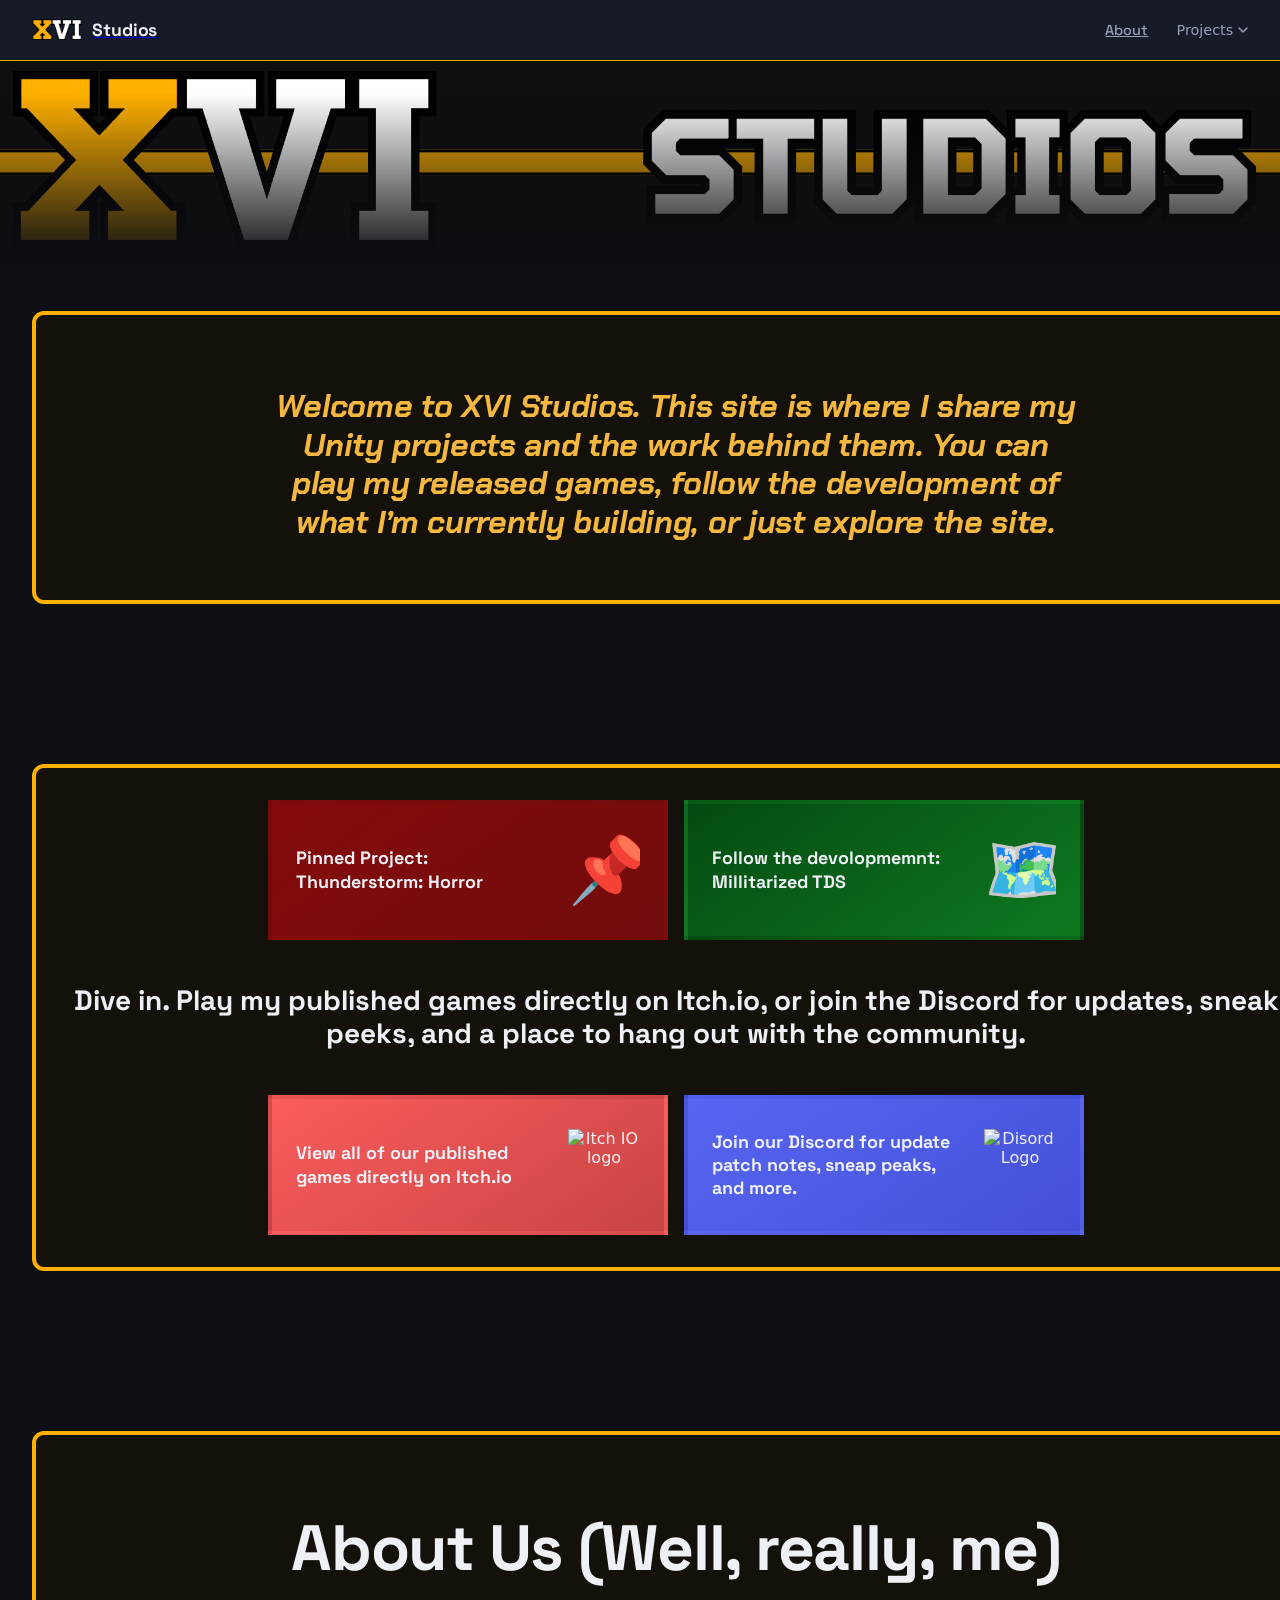
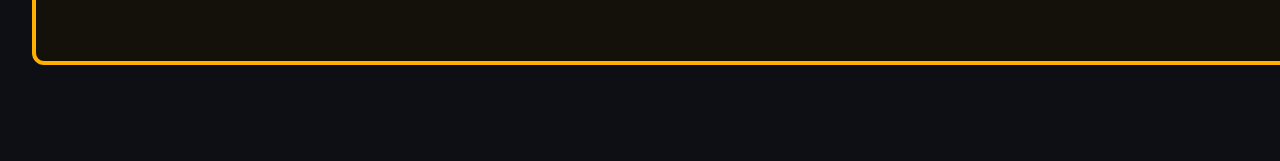
==== index.html @ 65cddd60 "commit" ====
<!DOCTYPE html>
<html lang="en">
  <head>
    <meta charset="UTF-8"/>
    <meta name="viewport" content="width=device-width, initial-scale=1.0" />
    <title>FRCTeach</title>
<link rel="preconnect" href="https://fonts.googleapis.com">
<link rel="preconnect" href="https://fonts.gstatic.com" crossorigin>
<link href="https://fonts.googleapis.com/css2?family=Space+Grotesk:wght@300..700&family=Chakra+Petch:ital,wght@1,500;1,700&display=swap" rel="stylesheet">
    <link rel="stylesheet" href="style.css"/>
  </head>
  <body style="background-color: var(--color-bg)">
    <div id="header"></div>
    <div class="banner"><img src="xvibanner.png" alt="XVI Studios"></div>

    <main class="page-content">
    <div class = "stack">
   <div class = "container">
    <div class = "text-box">
      <div class = "intro-text">
    <h2><em>Welcome to XVI Studios. This site is where I share my Unity projects and the work behind them. You can play my released games, follow the development of what I’m currently building, or just explore the site.</em></h2>
    </div>
    </div>
    </div>
    <div class = "stack">
    <div class = "container">
    <div class="link-row">
        <a class="link-box link-box--thunderstorm" href="http://127.0.0.1:5500/thunderstormhorror.html">
      <h3>Pinned Project:<br>Thunderstorm: Horror</h3>
      <img src="data:image/svg+xml,<svg xmlns='http://www.w3.org/2000/svg' viewBox='0 0 100 100'><text y='.9em' font-size='90'>📌</text></svg>" alt="Pin">
    </a>
    <a class="link-box link-box--militarized" href="http://127.0.0.1:5500/militarizedtds.html">
      <h3>Follow the devolopmemnt: <br>Millitarized TDS</h3>
     <img src="data:image/svg+xml,<svg xmlns='http://www.w3.org/2000/svg' viewBox='0 0 100 100'><text y='.9em' font-size='90'>🗺️</text></svg>" alt="Roadmap">
    </a>
   
  </div>
  <h3>Dive in. Play my published games directly on Itch.io, or join the Discord for updates, sneak peeks, and a place to hang out with the community.</h3>
    <div class="link-row">
    <a class="link-box link-box--itchio" href="https://xvi-studios.itch.io/">
      <h3>View all of our published games directly on Itch.io</h3>
      <img src = "https://static.itch.io/images/itchio-textless-white.svg" alt = "Itch IO logo">
    </a>
      <a class="link-box link-box--discord" href="https://discord.gg/mTGpg97ZKw">
      <h3>Join our Discord for update patch notes, sneap peaks, and more.</h3>
      <img src = "https://cdn.prod.website-files.com/6257adef93867e50d84d30e2/66e3d7f4ef6498ac018f2c55_Symbol.svg" alt ="Disord Logo">
    </a>
  </div>
  </div>
  </div>
  
  <div class = "container">
    <h1>About Us (Well, really, me)</h1>
  </div>
  </div> 
    <script src="main.js"></script>
  </body>
   </main>
</html>
---- style.css ----
:root {
  --font-body:    "Inter", system-ui, sans-serif;
  --font-display: "Space Grotesk", system-ui, sans-serif;
  --color-bg:        #0d0f14;
  --color-header:    #11141a;
  --color-surface:   #171b27;
  --color-border:    #FFB000;
  --color-border-dull:    #3b3935;

  --color-primary:   #FFB000; 
  --color-on-primary:#14110a;  
  --color-accent:    #5B7CFA; 

  --color-roadmap-accent:    #044b11; 
  --color-pinned-accent:    #850b0b; 

  --color-text:      #eef0f6;
  --color-muted:     #98a0b8;
  --color-itchio: #fa5c5c;
  --color-discord: #5865F2;

--color-status-progress:      #F4B73F; 
--color-status-done:          #3DDC97;  
--color-status-planned:       #2b5bb6;  
--color-status-considering: #A87BFA; 
}
html {
    margin: 10 rem;
    padding: 0;
    font-size: 16px;
    -webkit-font-smoothing: antialiased;
    max-width: 100%;
    overflow-x: hidden;
}
body {
    font-family: var(--font-body);
    background-color: var(--color-bg);
    color: var(--color-text);
    max-width: 100%;
    overflow-x: hidden !important;
    display: flex;
    flex-direction: column;
    margin: 0;
    padding: 0;
    width: 100%;
}

.container-invisible
{
  display: flex;
  flex-direction: column;
  align-items: center;
  margin: 0 auto;
  padding: 0 1rem;
  gap: 1rem;
  max-width: 100% !important;
  overflow-x: hidden !important;
}
.container
{
  background: var(--color-on-primary);
  border: 4px solid var(--color-border);
  border-radius: 12px;
  display: flex;
  flex-direction: column;
  align-items: center;
  margin: 10 auto;
  padding: 2rem 2rem 2rem;
  gap: 1rem;
  width: 100%;
  overflow-x: hidden !important;
}
.stack{
  display: flex;
  flex-direction: column;
  gap: 10rem;
}
h1, h2, h3, h4, h5, h6 {
  text-align: center;
  text-transform: none;
  font-family:  var(--font-display);
  line-height:  1.2;
  font-weight:  700;
  color:        var(--color-text);
}

h1 { font-size: clamp(3rem, 5vw, 4rem); letter-spacing: -0.02em; }
h2 { font-size: clamp(1.4rem, 2.5vw, 2rem); letter-spacing: -0.01em; margin-top: 2.5rem; }
h3 { font-size: clamp(1.25rem, 2.2vw, 1.75rem); }
h4 { font-size: 1rem; font-weight: 600; margin-top: 2rem; }
h5 {font-size: 0.875rem;font-weight: 600;letter-spacing: 0.06em;margin-top: 1.5rem;}
h6 {font-size: 0.75rem;font-weight: 600;letter-spacing: 0.08em;color: var(--color-muted);margin-top: 1.5rem;}

p  { max-width: 68ch; margin-top: 0.75rem; }

.page-content { padding: 0; }

.banner {
    width: 100%;
}

.banner img {
    mask-image: linear-gradient(to bottom, #000 200%, transparent 100%);
    -webkit-mask-image: linear-gradient(to bottom, #000 2.5vw, transparent 100%);
    display: block;
    width: 100%;
    height: auto;
}
.logo {
  width:  38px;
  height: 38px;
  flex-shrink: 0;
}
.topbar {
  position:         sticky;
  top:              0;
  z-index:          100;
  display:          flex;
  align-items:      center;
  justify-content:  space-between;
  padding:          0 2rem;
  height:           60px;
  background:       var(--color-surface);
  border-bottom:    1px solid var(--color-border);
  backdrop-filter:  blur(8px);
}
.topbar-wordmark {
  font-family:    var(--font-display);
  font-size:      1.1rem;
  font-weight:    700;
  letter-spacing: -0.01em;
  color:          var(--color-text);
}
.topbar-logo {
  display:     flex;
  align-items: center;
  gap:         0.65rem;
}

.topbar-nav {
  display:    flex;
  align-items: center;
  gap:        1.75rem;
}

.nav-link {
  font-family: var(--font-display);
  font-size:   0.9rem;
  font-weight: 500;
  color:       var(--color-muted);
  transition:  color 0.15s ease;
}

.nav-link:hover {
  color: var(--color-text);
}

.dropdown {
  position: relative;
}

.dropdown-trigger {
  display:     flex;
  align-items: center;
  gap:         0.3rem;
  font-family: var(--font-body);
  font-size:   0.9rem;
  font-weight: 500;
  color:       var(--color-muted);
  background:  none;
  border:      none;
  cursor:      pointer;
  padding:     0;
  transition:  color 0.15s ease;
}

.dropdown-trigger:hover,
.dropdown.open .dropdown-trigger {
  color: var(--color-text);
}

.dropdown-chevron {
  width:      10px;
  height:     10px;
  transition: transform 0.2s ease;
}

.dropdown.open .dropdown-chevron {
  transform: rotate(180deg);
}

.dropdown-panel {
  position:      absolute;
  top:           calc(100% + 10px);
  right:         0;
  left:          auto;
  min-width:     200px;
  font-family: var(--font-body);
  background:    var(--color-surface);
  border:        1px solid var(--color-border);
  border-radius: var(--radius-md);
  padding:       0.4rem;
  box-shadow:    0 8px 24px rgba(0,0,0,0.4);
  opacity:       0;
  visibility:    hidden;
  transform:     translateY(-4px);
  transition:    opacity 0.15s ease, transform 0.15s ease, visibility 0.15s;
}

.dropdown.open .dropdown-panel {
  opacity:    1;
  visibility: visible;
  transform:  translateY(0);
}

.dropdown-group-label {
  display:        block;
  padding:        0.4rem 0.75rem 0.2rem;
  font-size:      0.7rem;
  font-weight:    600;
  letter-spacing: 0.08em;
  font-family: var(--font-body);
  text-transform: uppercase;
  color:          var(--color-muted);
}

.dropdown-item {
  display:       block;
  padding:       0.5rem 0.75rem;
  font-size:     0.875rem;
  font-weight:   500;
  font-family: var(--font-body);
  color:         var(--color-text);
  border-radius: var(--radius-sm);
  transition:    background 0.1s ease;
}

.dropdown-item:hover {
  background: var(--color-border);
}
.roadmap {
  display: flex;
  flex-direction: row;
  flex-wrap: wrap;
  align-items: stretch;
  font: var(--font-display);
  gap: 1.5rem;
  width: 100%;
}
.page-content {
  display: flex;
  flex-direction: row;
  flex-wrap: wrap;
  text-align: center;
  max-width: 1400px;
  margin:    0 auto;
  padding:   3rem 2rem 6rem;
}
.roadmap-box{
  display: flex;
  flex-direction: column;
  align-items: center;
  box-sizing: border-box;
  width: 200px;
  height: 300px;
  padding: 0px;
  border: 5px solid var(--color-border-dull);
  background-color: var(--color-surface);
}
.roadmap-box-title{
  display:flex;
  justify-content: center;
  align-items: center;
  text-align: center;
  box-sizing: border-box;
  
  width: 100%;
  height: 50px;
  padding: 0px;
  margin:  0px;
  background-color: var(--color-header);
}
.roadmap-status{
  display:flex;
  justify-content: center;
  align-items: center;
  width: 100%;
  height: 50px;
  padding: 0px;
  margin: auto 0 1rem;
  box-sizing: border-box;
  color: var(--color-on-primary);
  font-weight: 600;
}
.roadmap-status--completed  { background-color: var(--color-status-done); }
.roadmap-status--progress   { background-color: var(--color-status-progress); }
.roadmap-status--planned { background-color: var(--color-status-planned); }
.roadmap-status--considering   { background-color: var(--color-status-considering); }
.link-row {
  display: grid;
  grid-template-columns: repeat(auto-fit, minmax(300px, 400px));
  grid-auto-rows: 1fr;  
  justify-content: center;
  gap: 1rem;
  width: 100%;
}

.link-box {
  display: flex;
  align-items: center;
  gap: 1rem;
  min-height: 140px;
  padding: 1.25rem 1.5rem;
  box-sizing: border-box;
  border: 4px solid var(--color-border);
  border-radius: var(--radius-lg);
  text-decoration: none;
  color: inherit;
  overflow: hidden;   
  transition: transform 0.2s ease, border-color 0.2s ease, box-shadow 0.2s ease;
}

.link-box h3 {
  flex: 1;
  min-width: 0;
  margin: 0;
  text-align: left;
  font-size: clamp(1rem, 1.4vw, 1.25rem);
  line-height: 1.3;
}

.link-box img {
  width: 72px;
  height: 72px;
  margin-left: auto;
  flex-shrink: 0;
  object-fit: contain;
  transition: transform 0.25s ease;
}

.link-box:hover,
.link-box:focus-visible {
  transform: translateY(-4px);
  border-color: var(--color-primary);
  box-shadow: var(--shadow-glow);
  outline: none;
}
.link-box:hover img { transform: scale(1.08) rotate(-3deg); }
.link-box--thunderstorm  {background: linear-gradient(145deg, var(--color-pinned-accent), #710c0c); border-color: transparent }
.link-box--militarized  {background: linear-gradient(145deg, var(--color-roadmap-accent), #0e7921); border-color: transparent }
.link-box--itchio  {background: linear-gradient(145deg, var(--color-itchio), #c94444); border-color: transparent }
.link-box--discord  {background: linear-gradient(145deg, var(--color-discord), #4350d6); border-color: transparent }
.text-box{
  max-width: 800px;
  border-radius: 8px;
  display: flex;
  align-items: center;
  
}
.intro-text em {
  font-family: 'Chakra Petch', sans-serif;
  font-style: italic;
  font-weight: 1500;
  color: #f4b73f; /* optional gold accent */
}
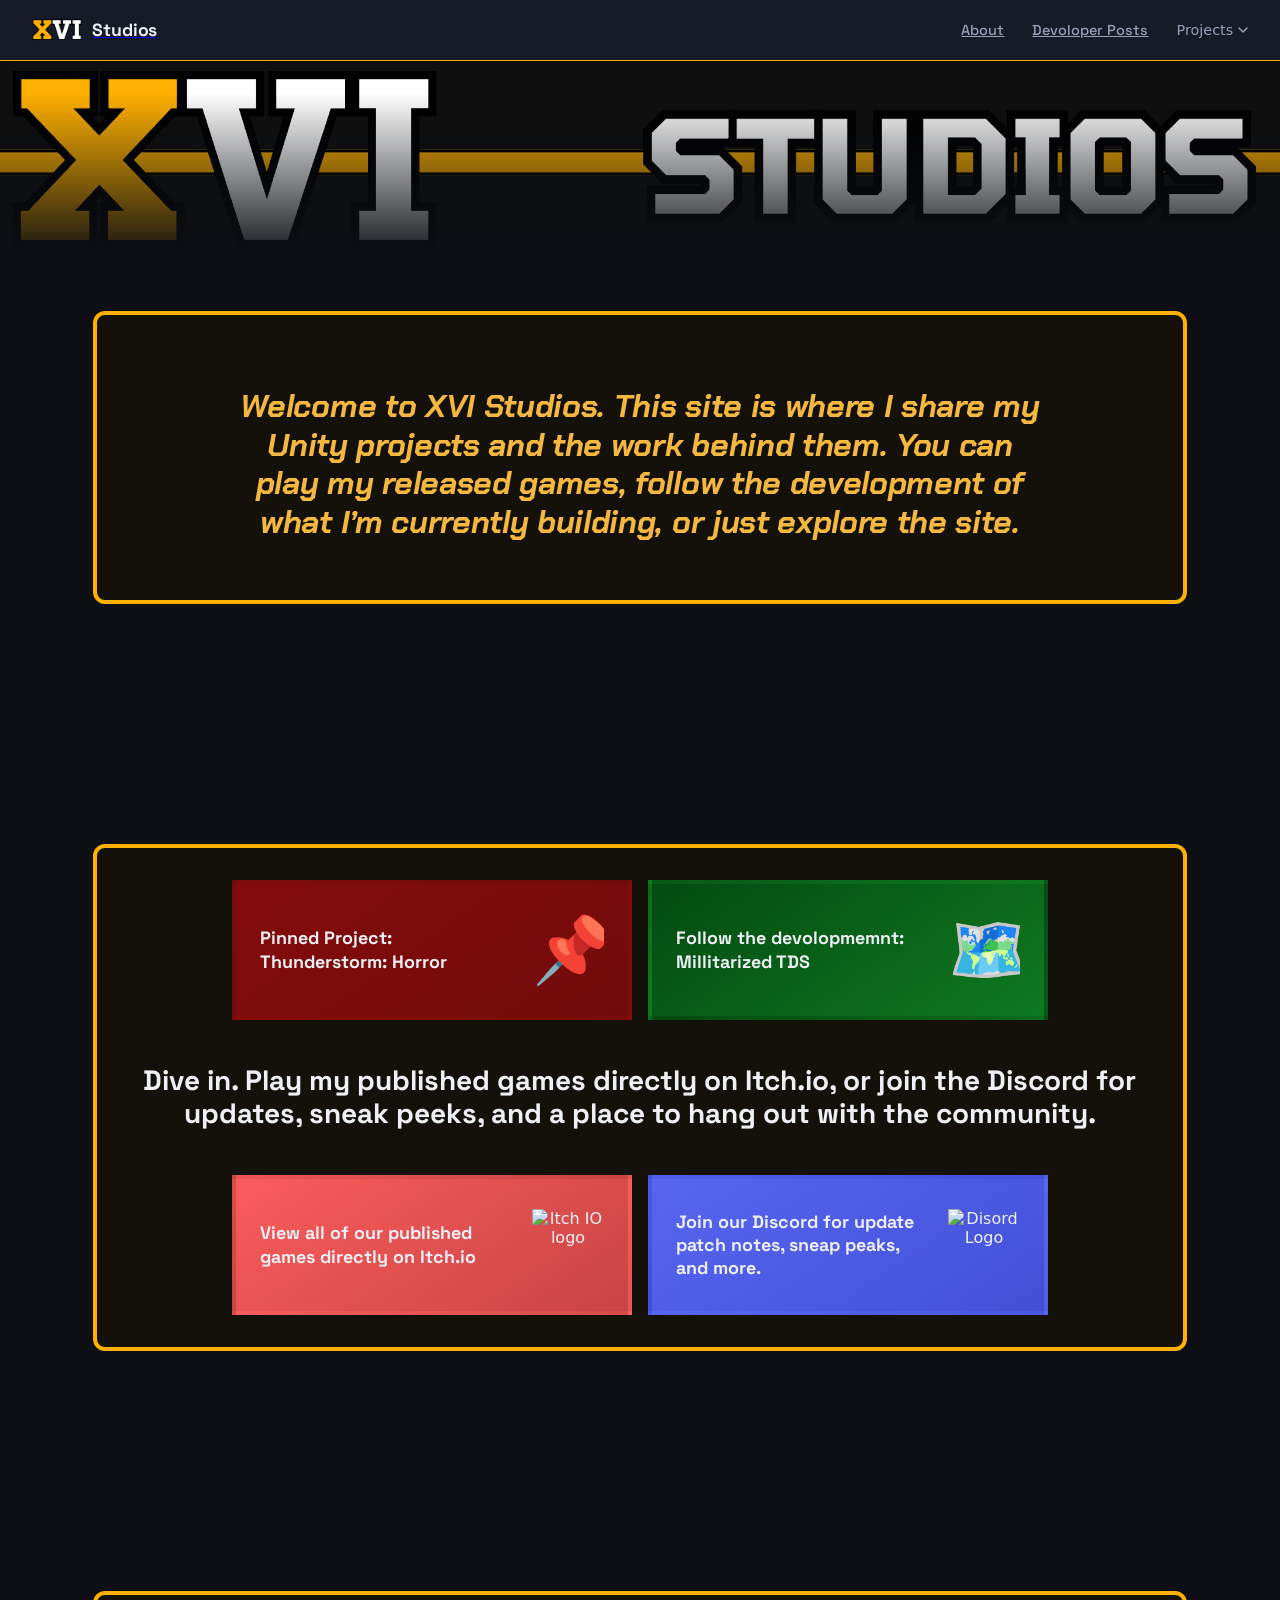
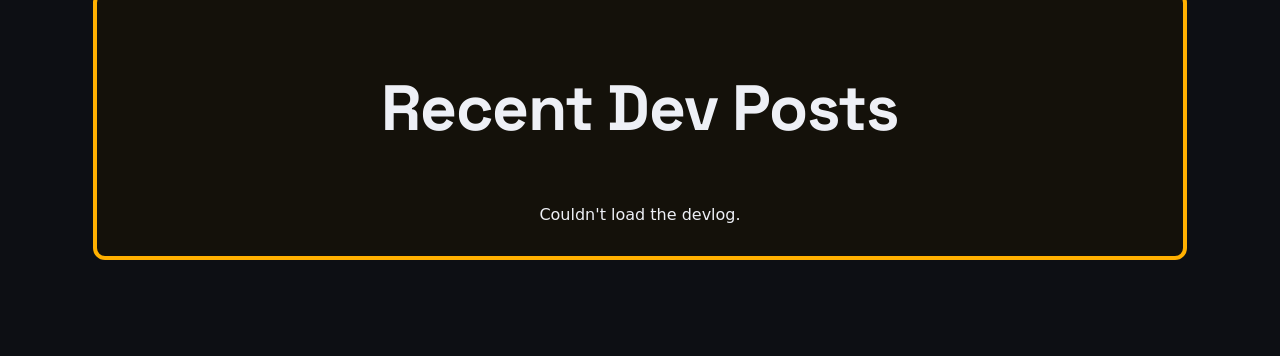
==== commit ed9a8fa5: "commit final" ====
--- a/index.html
+++ b/index.html
@@ -50,7 +50,33 @@
   </div>
   
   <div class = "container">
-    <h1>About Us (Well, really, me)</h1>
+    <h1>Recent Dev Posts</h1>
+   <section id = "devlog" data-limit = "1">
+      <div id = "devlog-content"Loading...></div>
+
+<script src="https://cdn.jsdelivr.net/npm/marked@12.0.2/marked.min.js"></script>
+<script>
+  const section = document.getElementById("devlog");
+  const box = document.getElementById("devlog-content");
+  const limit = parseInt(section.dataset.limit, 10) || Infinity;
+
+  fetch("updates.md")
+    .then((res) => {
+      if (!res.ok) throw new Error("Not found");
+      return res.text();
+    })
+    .then((text) => {
+      const posts = text.split(/\n---\n/).filter((p) => p.trim());
+      box.innerHTML = posts
+        .slice(0, limit)
+        .map((p) => "<article class='devlog-post'>" + marked.parse(p) + "</article>")
+        .join("");
+    })
+    .catch(() => {
+      box.textContent = "Couldn't load the devlog.";
+    });
+</script>
+
   </div>
   </div> 
     <script src="main.js"></script>
--- a/style.css
+++ b/style.css
@@ -50,30 +50,33 @@
   display: flex;
   flex-direction: column;
   align-items: center;
-  margin: 0 auto;
-  padding: 0 1rem;
+  margin: 10 auto;
+  padding: 2rem 2rem 2rem;
   gap: 1rem;
-  max-width: 100% !important;
+  width: 100%;
   overflow-x: hidden !important;
 }
 .container
 {
+  box-sizing: border-box;
+  width: min(1100px, calc(100% - 2rem));
   background: var(--color-on-primary);
   border: 4px solid var(--color-border);
   border-radius: 12px;
   display: flex;
   flex-direction: column;
   align-items: center;
+  align-self: center;
   margin: 10 auto;
   padding: 2rem 2rem 2rem;
   gap: 1rem;
-  width: 100%;
+  width: 90%;
   overflow-x: hidden !important;
 }
 .stack{
   display: flex;
   flex-direction: column;
-  gap: 10rem;
+  gap: 15rem;
 }
 h1, h2, h3, h4, h5, h6 {
   text-align: center;
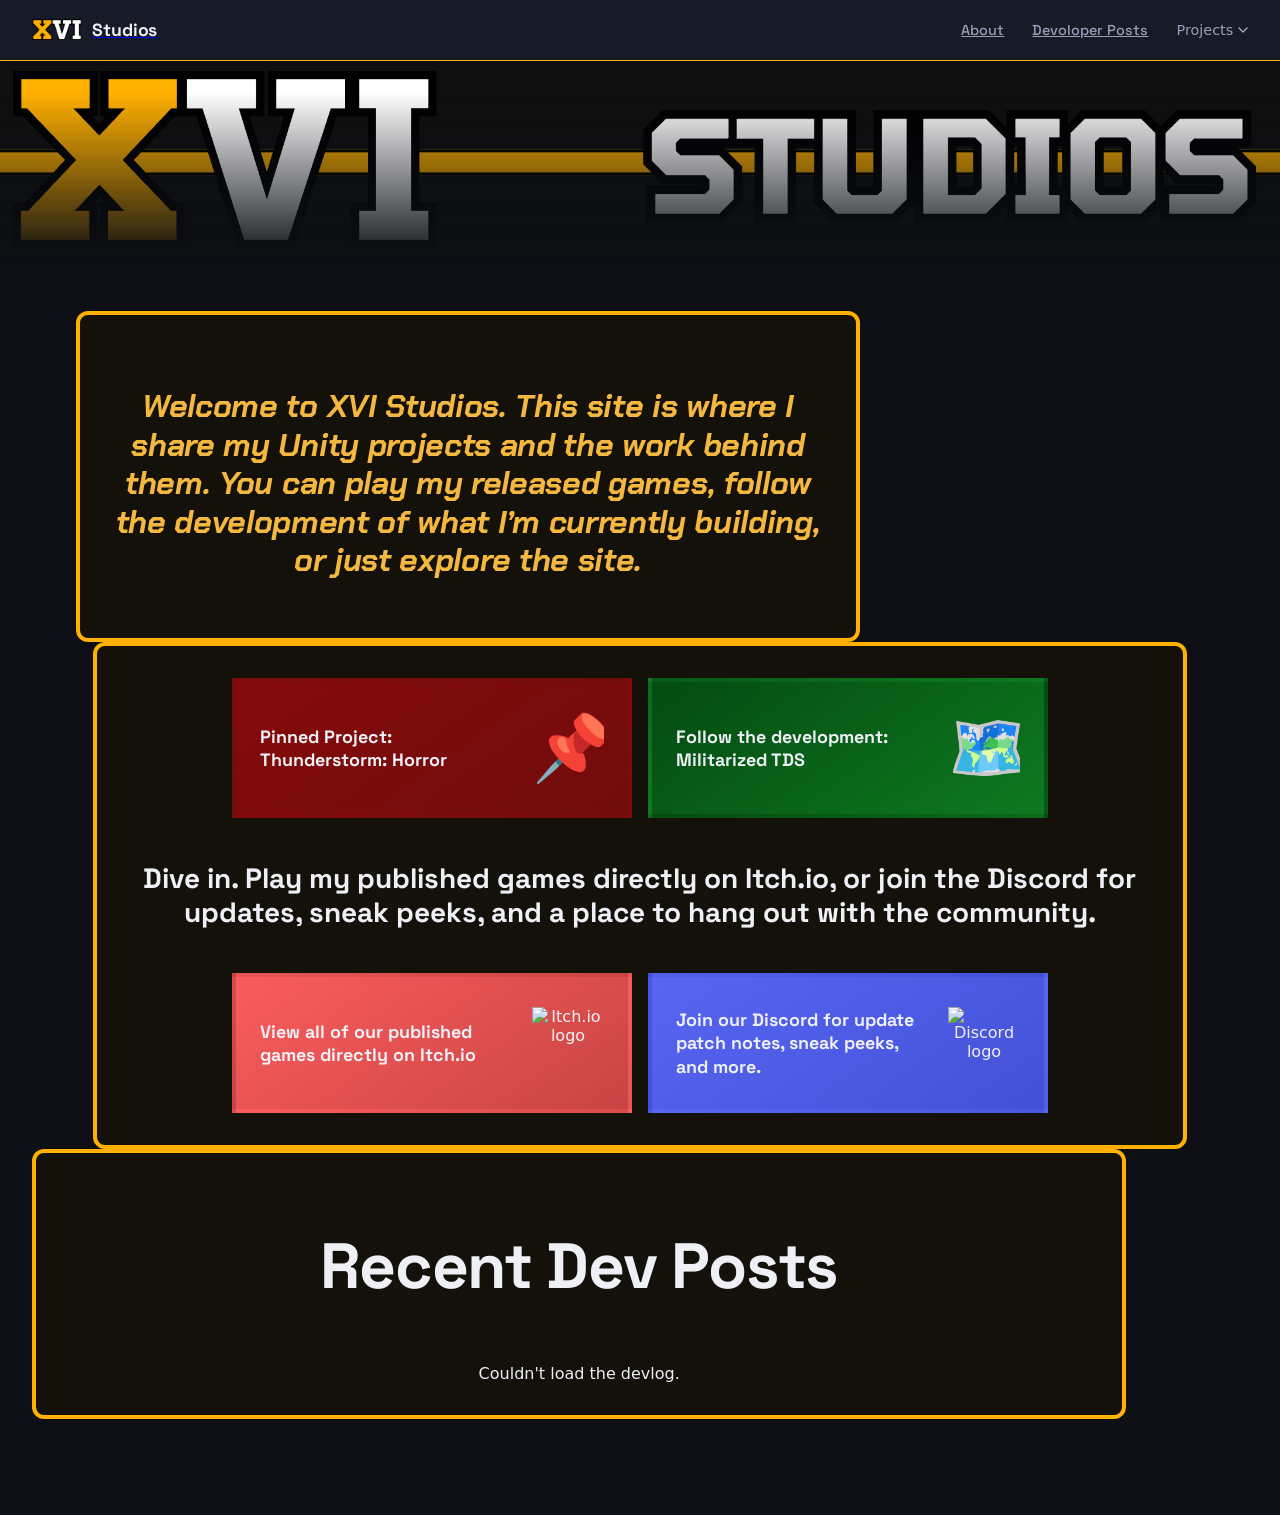
==== commit 25ad4897: "Commit fixes to allow hosting ongit pages" ====
--- a/index.html
+++ b/index.html
@@ -3,10 +3,10 @@
   <head>
     <meta charset="UTF-8"/>
     <meta name="viewport" content="width=device-width, initial-scale=1.0" />
-    <title>FRCTeach</title>
-<link rel="preconnect" href="https://fonts.googleapis.com">
-<link rel="preconnect" href="https://fonts.gstatic.com" crossorigin>
-<link href="https://fonts.googleapis.com/css2?family=Space+Grotesk:wght@300..700&family=Chakra+Petch:ital,wght@1,500;1,700&display=swap" rel="stylesheet">
+    <title>XVI Studios</title>
+    <link rel="preconnect" href="https://fonts.googleapis.com">
+    <link rel="preconnect" href="https://fonts.gstatic.com" crossorigin>
+    <link href="https://fonts.googleapis.com/css2?family=Space+Grotesk:wght@300..700&family=Chakra+Petch:ital,wght@1,500;1,700&display=swap" rel="stylesheet">
     <link rel="stylesheet" href="style.css"/>
   </head>
   <body style="background-color: var(--color-bg)">
@@ -14,72 +14,76 @@
     <div class="banner"><img src="xvibanner.png" alt="XVI Studios"></div>
 
     <main class="page-content">
-    <div class = "stack">
-   <div class = "container">
-    <div class = "text-box">
-      <div class = "intro-text">
-    <h2><em>Welcome to XVI Studios. This site is where I share my Unity projects and the work behind them. You can play my released games, follow the development of what I’m currently building, or just explore the site.</em></h2>
-    </div>
-    </div>
-    </div>
-    <div class = "stack">
-    <div class = "container">
-    <div class="link-row">
-        <a class="link-box link-box--thunderstorm" href="http://127.0.0.1:5500/thunderstormhorror.html">
-      <h3>Pinned Project:<br>Thunderstorm: Horror</h3>
-      <img src="data:image/svg+xml,<svg xmlns='http://www.w3.org/2000/svg' viewBox='0 0 100 100'><text y='.9em' font-size='90'>📌</text></svg>" alt="Pin">
-    </a>
-    <a class="link-box link-box--militarized" href="http://127.0.0.1:5500/militarizedtds.html">
-      <h3>Follow the devolopmemnt: <br>Millitarized TDS</h3>
-     <img src="data:image/svg+xml,<svg xmlns='http://www.w3.org/2000/svg' viewBox='0 0 100 100'><text y='.9em' font-size='90'>🗺️</text></svg>" alt="Roadmap">
-    </a>
-   
-  </div>
-  <h3>Dive in. Play my published games directly on Itch.io, or join the Discord for updates, sneak peeks, and a place to hang out with the community.</h3>
-    <div class="link-row">
-    <a class="link-box link-box--itchio" href="https://xvi-studios.itch.io/">
-      <h3>View all of our published games directly on Itch.io</h3>
-      <img src = "https://static.itch.io/images/itchio-textless-white.svg" alt = "Itch IO logo">
-    </a>
-      <a class="link-box link-box--discord" href="https://discord.gg/mTGpg97ZKw">
-      <h3>Join our Discord for update patch notes, sneap peaks, and more.</h3>
-      <img src = "https://cdn.prod.website-files.com/6257adef93867e50d84d30e2/66e3d7f4ef6498ac018f2c55_Symbol.svg" alt ="Disord Logo">
-    </a>
-  </div>
-  </div>
-  </div>
-  
-  <div class = "container">
-    <h1>Recent Dev Posts</h1>
-   <section id = "devlog" data-limit = "1">
-      <div id = "devlog-content"Loading...></div>
 
-<script src="https://cdn.jsdelivr.net/npm/marked@12.0.2/marked.min.js"></script>
-<script>
-  const section = document.getElementById("devlog");
-  const box = document.getElementById("devlog-content");
-  const limit = parseInt(section.dataset.limit, 10) || Infinity;
+      <div class="stack">
+        <div class="container">
+          <div class="text-box">
+            <div class="intro-text">
+              <h2><em>Welcome to XVI Studios. This site is where I share my Unity projects and the work behind them. You can play my released games, follow the development of what I’m currently building, or just explore the site.</em></h2>
+            </div>
+          </div>
+        </div>
+      </div>
 
-  fetch("updates.md")
-    .then((res) => {
-      if (!res.ok) throw new Error("Not found");
-      return res.text();
-    })
-    .then((text) => {
-      const posts = text.split(/\n---\n/).filter((p) => p.trim());
-      box.innerHTML = posts
-        .slice(0, limit)
-        .map((p) => "<article class='devlog-post'>" + marked.parse(p) + "</article>")
-        .join("");
-    })
-    .catch(() => {
-      box.textContent = "Couldn't load the devlog.";
-    });
-</script>
+      <div class="stack">
+        <div class="container">
+          <div class="link-row">
+            <a class="link-box link-box--thunderstorm" href="thunderstormhorror.html">
+              <h3>Pinned Project:<br>Thunderstorm: Horror</h3>
+              <img src="data:image/svg+xml,<svg xmlns='http://www.w3.org/2000/svg' viewBox='0 0 100 100'><text y='.9em' font-size='90'>📌</text></svg>" alt="Pin">
+            </a>
+            <a class="link-box link-box--militarized" href="militarizedtds.html">
+              <h3>Follow the development:<br>Militarized TDS</h3>
+              <img src="data:image/svg+xml,<svg xmlns='http://www.w3.org/2000/svg' viewBox='0 0 100 100'><text y='.9em' font-size='90'>🗺️</text></svg>" alt="Roadmap">
+            </a>
+          </div>
 
-  </div>
-  </div> 
+          <h3>Dive in. Play my published games directly on Itch.io, or join the Discord for updates, sneak peeks, and a place to hang out with the community.</h3>
+
+          <div class="link-row">
+            <a class="link-box link-box--itchio" href="https://xvi-studios.itch.io/">
+              <h3>View all of our published games directly on Itch.io</h3>
+              <img src="https://static.itch.io/images/itchio-textless-white.svg" alt="Itch.io logo">
+            </a>
+            <a class="link-box link-box--discord" href="https://discord.gg/mTGpg97ZKw">
+              <h3>Join our Discord for update patch notes, sneak peeks, and more.</h3>
+              <img src="https://cdn.prod.website-files.com/6257adef93867e50d84d30e2/66e3d7f4ef6498ac018f2c55_Symbol.svg" alt="Discord logo">
+            </a>
+          </div>
+        </div>
+      </div>
+
+      <div class="container">
+        <h1>Recent Dev Posts</h1>
+        <section id="devlog" data-limit="1">
+          <div id="devlog-content">Loading...</div>
+        </section>
+      </div>
+
+    </main>
+
+    <script src="https://cdn.jsdelivr.net/npm/marked@12.0.2/marked.min.js"></script>
+    <script>
+      const devlogSection = document.getElementById("devlog");
+      const devlogBox = document.getElementById("devlog-content");
+      const devlogLimit = parseInt(devlogSection.dataset.limit, 10) || Infinity;
+
+      fetch("updates.md")
+        .then((res) => {
+          if (!res.ok) throw new Error("Not found");
+          return res.text();
+        })
+        .then((text) => {
+          const posts = text.split(/\n---\n/).filter((p) => p.trim());
+          devlogBox.innerHTML = posts
+            .slice(0, devlogLimit)
+            .map((p) => "<article class='devlog-post'>" + marked.parse(p) + "</article>")
+            .join("");
+        })
+        .catch(() => {
+          devlogBox.textContent = "Couldn't load the devlog.";
+        });
+    </script>
     <script src="main.js"></script>
   </body>
-   </main>
 </html>
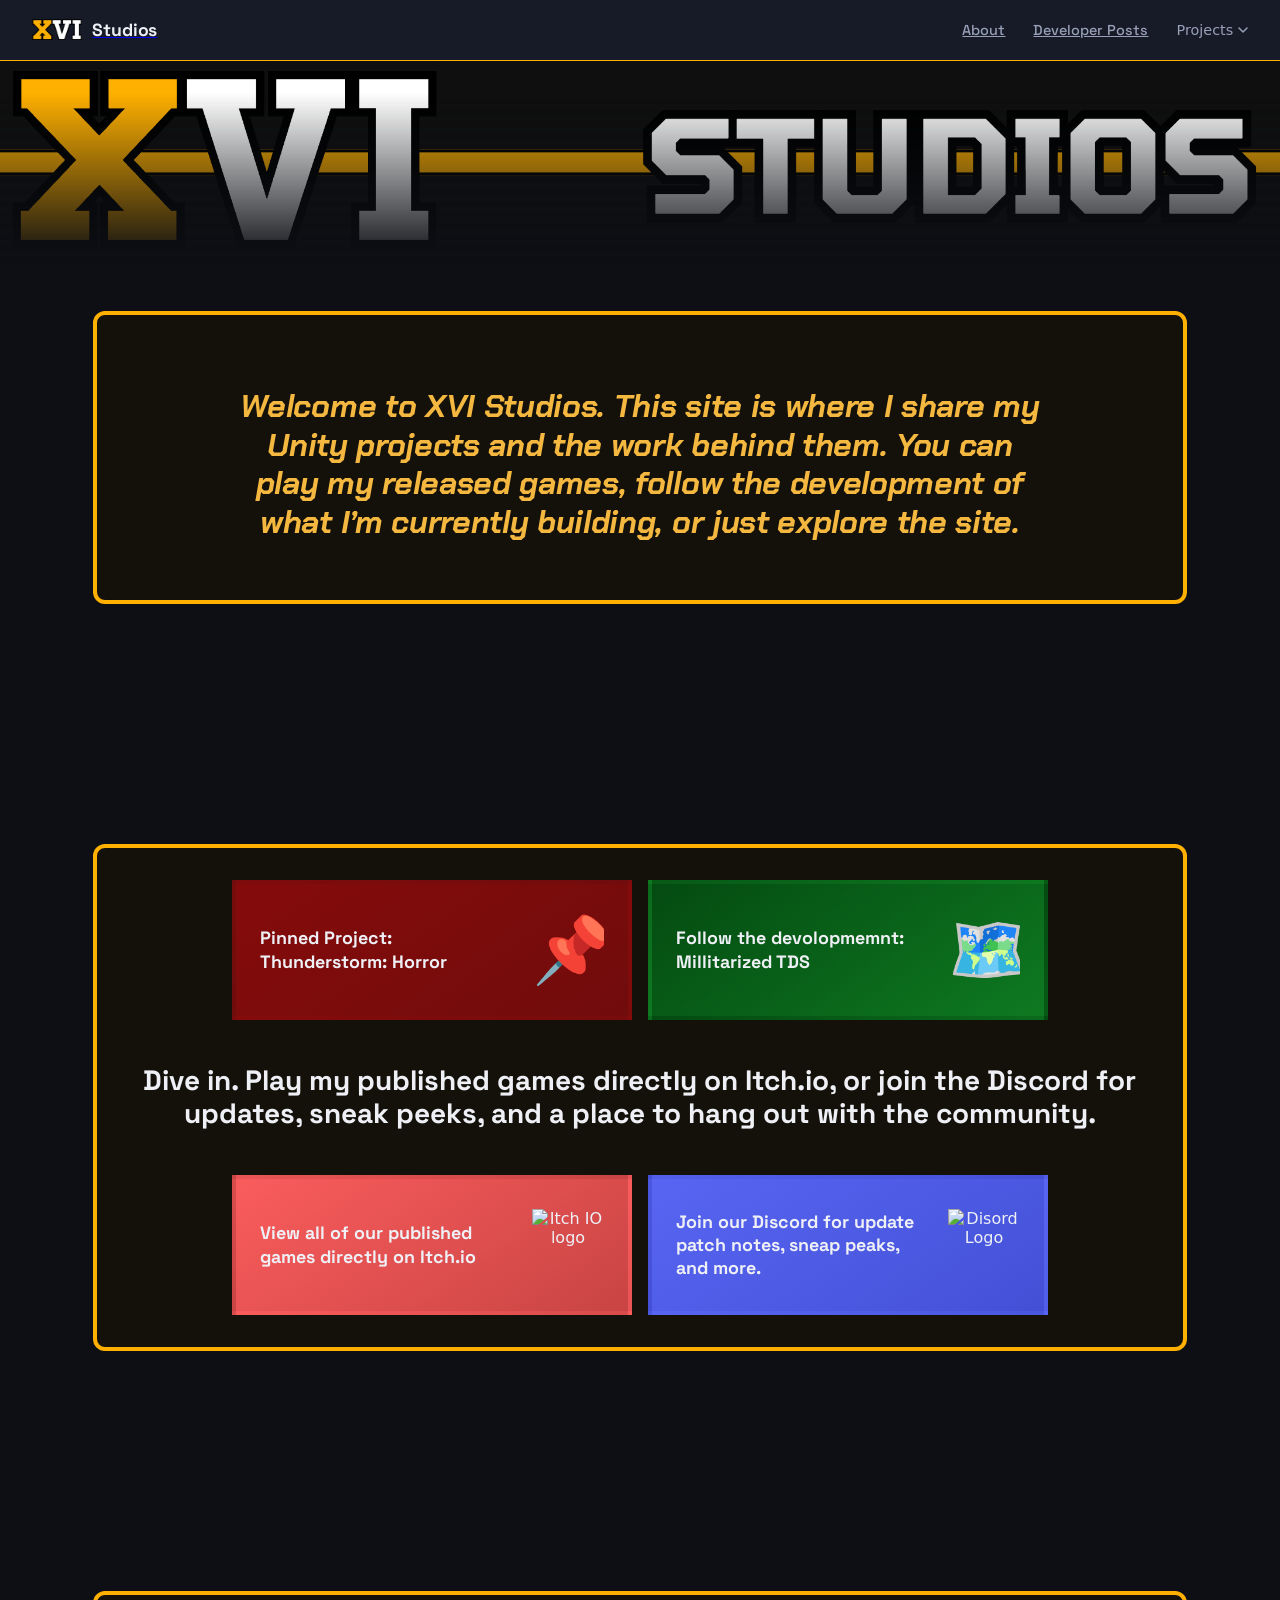
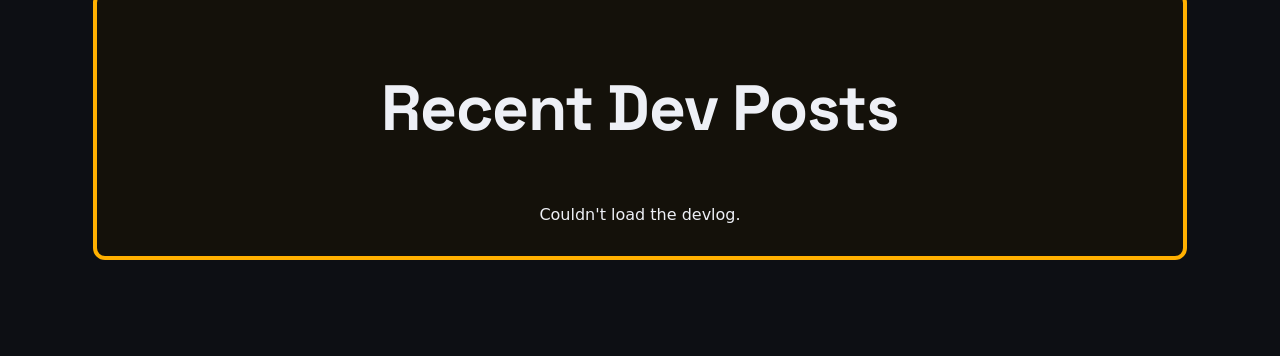
==== commit a7ca626d: "Commit fix maybe" ====
--- a/index.html
+++ b/index.html
@@ -3,10 +3,10 @@
   <head>
     <meta charset="UTF-8"/>
     <meta name="viewport" content="width=device-width, initial-scale=1.0" />
-    <title>XVI Studios</title>
-    <link rel="preconnect" href="https://fonts.googleapis.com">
-    <link rel="preconnect" href="https://fonts.gstatic.com" crossorigin>
-    <link href="https://fonts.googleapis.com/css2?family=Space+Grotesk:wght@300..700&family=Chakra+Petch:ital,wght@1,500;1,700&display=swap" rel="stylesheet">
+    <title>FRCTeach</title>
+<link rel="preconnect" href="https://fonts.googleapis.com">
+<link rel="preconnect" href="https://fonts.gstatic.com" crossorigin>
+<link href="https://fonts.googleapis.com/css2?family=Space+Grotesk:wght@300..700&family=Chakra+Petch:ital,wght@1,500;1,700&display=swap" rel="stylesheet">
     <link rel="stylesheet" href="style.css"/>
   </head>
   <body style="background-color: var(--color-bg)">
@@ -14,76 +14,72 @@
     <div class="banner"><img src="xvibanner.png" alt="XVI Studios"></div>
 
     <main class="page-content">
+    <div class = "stack">
+   <div class = "container">
+    <div class = "text-box">
+      <div class = "intro-text">
+    <h2><em>Welcome to XVI Studios. This site is where I share my Unity projects and the work behind them. You can play my released games, follow the development of what I’m currently building, or just explore the site.</em></h2>
+    </div>
+    </div>
+    </div>
+    <div class = "stack">
+    <div class = "container">
+    <div class="link-row">
+        <a class="link-box link-box--thunderstorm" href="http://127.0.0.1:5500/thunderstormhorror.html">
+      <h3>Pinned Project:<br>Thunderstorm: Horror</h3>
+      <img src="data:image/svg+xml,<svg xmlns='http://www.w3.org/2000/svg' viewBox='0 0 100 100'><text y='.9em' font-size='90'>📌</text></svg>" alt="Pin">
+    </a>
+    <a class="link-box link-box--militarized" href="http://127.0.0.1:5500/militarizedtds.html">
+      <h3>Follow the devolopmemnt: <br>Millitarized TDS</h3>
+     <img src="data:image/svg+xml,<svg xmlns='http://www.w3.org/2000/svg' viewBox='0 0 100 100'><text y='.9em' font-size='90'>🗺️</text></svg>" alt="Roadmap">
+    </a>
+   
+  </div>
+  <h3>Dive in. Play my published games directly on Itch.io, or join the Discord for updates, sneak peeks, and a place to hang out with the community.</h3>
+    <div class="link-row">
+    <a class="link-box link-box--itchio" href="https://xvi-studios.itch.io/">
+      <h3>View all of our published games directly on Itch.io</h3>
+      <img src = "https://static.itch.io/images/itchio-textless-white.svg" alt = "Itch IO logo">
+    </a>
+      <a class="link-box link-box--discord" href="https://discord.gg/mTGpg97ZKw">
+      <h3>Join our Discord for update patch notes, sneap peaks, and more.</h3>
+      <img src = "https://cdn.prod.website-files.com/6257adef93867e50d84d30e2/66e3d7f4ef6498ac018f2c55_Symbol.svg" alt ="Disord Logo">
+    </a>
+  </div>
+  </div>
+  </div>
+  
+  <div class = "container">
+    <h1>Recent Dev Posts</h1>
+   <section id = "devlog" data-limit = "1">
+      <div id = "devlog-content"Loading...></div>
 
-      <div class="stack">
-        <div class="container">
-          <div class="text-box">
-            <div class="intro-text">
-              <h2><em>Welcome to XVI Studios. This site is where I share my Unity projects and the work behind them. You can play my released games, follow the development of what I’m currently building, or just explore the site.</em></h2>
-            </div>
-          </div>
-        </div>
-      </div>
+<script src="https://cdn.jsdelivr.net/npm/marked@12.0.2/marked.min.js"></script>
+<script>
+  const section = document.getElementById("devlog");
+  const box = document.getElementById("devlog-content");
+  const limit = parseInt(section.dataset.limit, 10) || Infinity;
 
-      <div class="stack">
-        <div class="container">
-          <div class="link-row">
-            <a class="link-box link-box--thunderstorm" href="thunderstormhorror.html">
-              <h3>Pinned Project:<br>Thunderstorm: Horror</h3>
-              <img src="data:image/svg+xml,<svg xmlns='http://www.w3.org/2000/svg' viewBox='0 0 100 100'><text y='.9em' font-size='90'>📌</text></svg>" alt="Pin">
-            </a>
-            <a class="link-box link-box--militarized" href="militarizedtds.html">
-              <h3>Follow the development:<br>Militarized TDS</h3>
-              <img src="data:image/svg+xml,<svg xmlns='http://www.w3.org/2000/svg' viewBox='0 0 100 100'><text y='.9em' font-size='90'>🗺️</text></svg>" alt="Roadmap">
-            </a>
-          </div>
+  fetch("updates.md")
+    .then((res) => {
+      if (!res.ok) throw new Error("Not found");
+      return res.text();
+    })
+    .then((text) => {
+      const posts = text.split(/\n---\n/).filter((p) => p.trim());
+      box.innerHTML = posts
+        .slice(0, limit)
+        .map((p) => "<article class='devlog-post'>" + marked.parse(p) + "</article>")
+        .join("");
+    })
+    .catch(() => {
+      box.textContent = "Couldn't load the devlog.";
+    });
+</script>
 
-          <h3>Dive in. Play my published games directly on Itch.io, or join the Discord for updates, sneak peeks, and a place to hang out with the community.</h3>
-
-          <div class="link-row">
-            <a class="link-box link-box--itchio" href="https://xvi-studios.itch.io/">
-              <h3>View all of our published games directly on Itch.io</h3>
-              <img src="https://static.itch.io/images/itchio-textless-white.svg" alt="Itch.io logo">
-            </a>
-            <a class="link-box link-box--discord" href="https://discord.gg/mTGpg97ZKw">
-              <h3>Join our Discord for update patch notes, sneak peeks, and more.</h3>
-              <img src="https://cdn.prod.website-files.com/6257adef93867e50d84d30e2/66e3d7f4ef6498ac018f2c55_Symbol.svg" alt="Discord logo">
-            </a>
-          </div>
-        </div>
-      </div>
-
-      <div class="container">
-        <h1>Recent Dev Posts</h1>
-        <section id="devlog" data-limit="1">
-          <div id="devlog-content">Loading...</div>
-        </section>
-      </div>
-
-    </main>
-
-    <script src="https://cdn.jsdelivr.net/npm/marked@12.0.2/marked.min.js"></script>
-    <script>
-      const devlogSection = document.getElementById("devlog");
-      const devlogBox = document.getElementById("devlog-content");
-      const devlogLimit = parseInt(devlogSection.dataset.limit, 10) || Infinity;
-
-      fetch("updates.md")
-        .then((res) => {
-          if (!res.ok) throw new Error("Not found");
-          return res.text();
-        })
-        .then((text) => {
-          const posts = text.split(/\n---\n/).filter((p) => p.trim());
-          devlogBox.innerHTML = posts
-            .slice(0, devlogLimit)
-            .map((p) => "<article class='devlog-post'>" + marked.parse(p) + "</article>")
-            .join("");
-        })
-        .catch(() => {
-          devlogBox.textContent = "Couldn't load the devlog.";
-        });
-    </script>
+  </div>
+  </div> 
     <script src="main.js"></script>
   </body>
+   </main>
 </html>
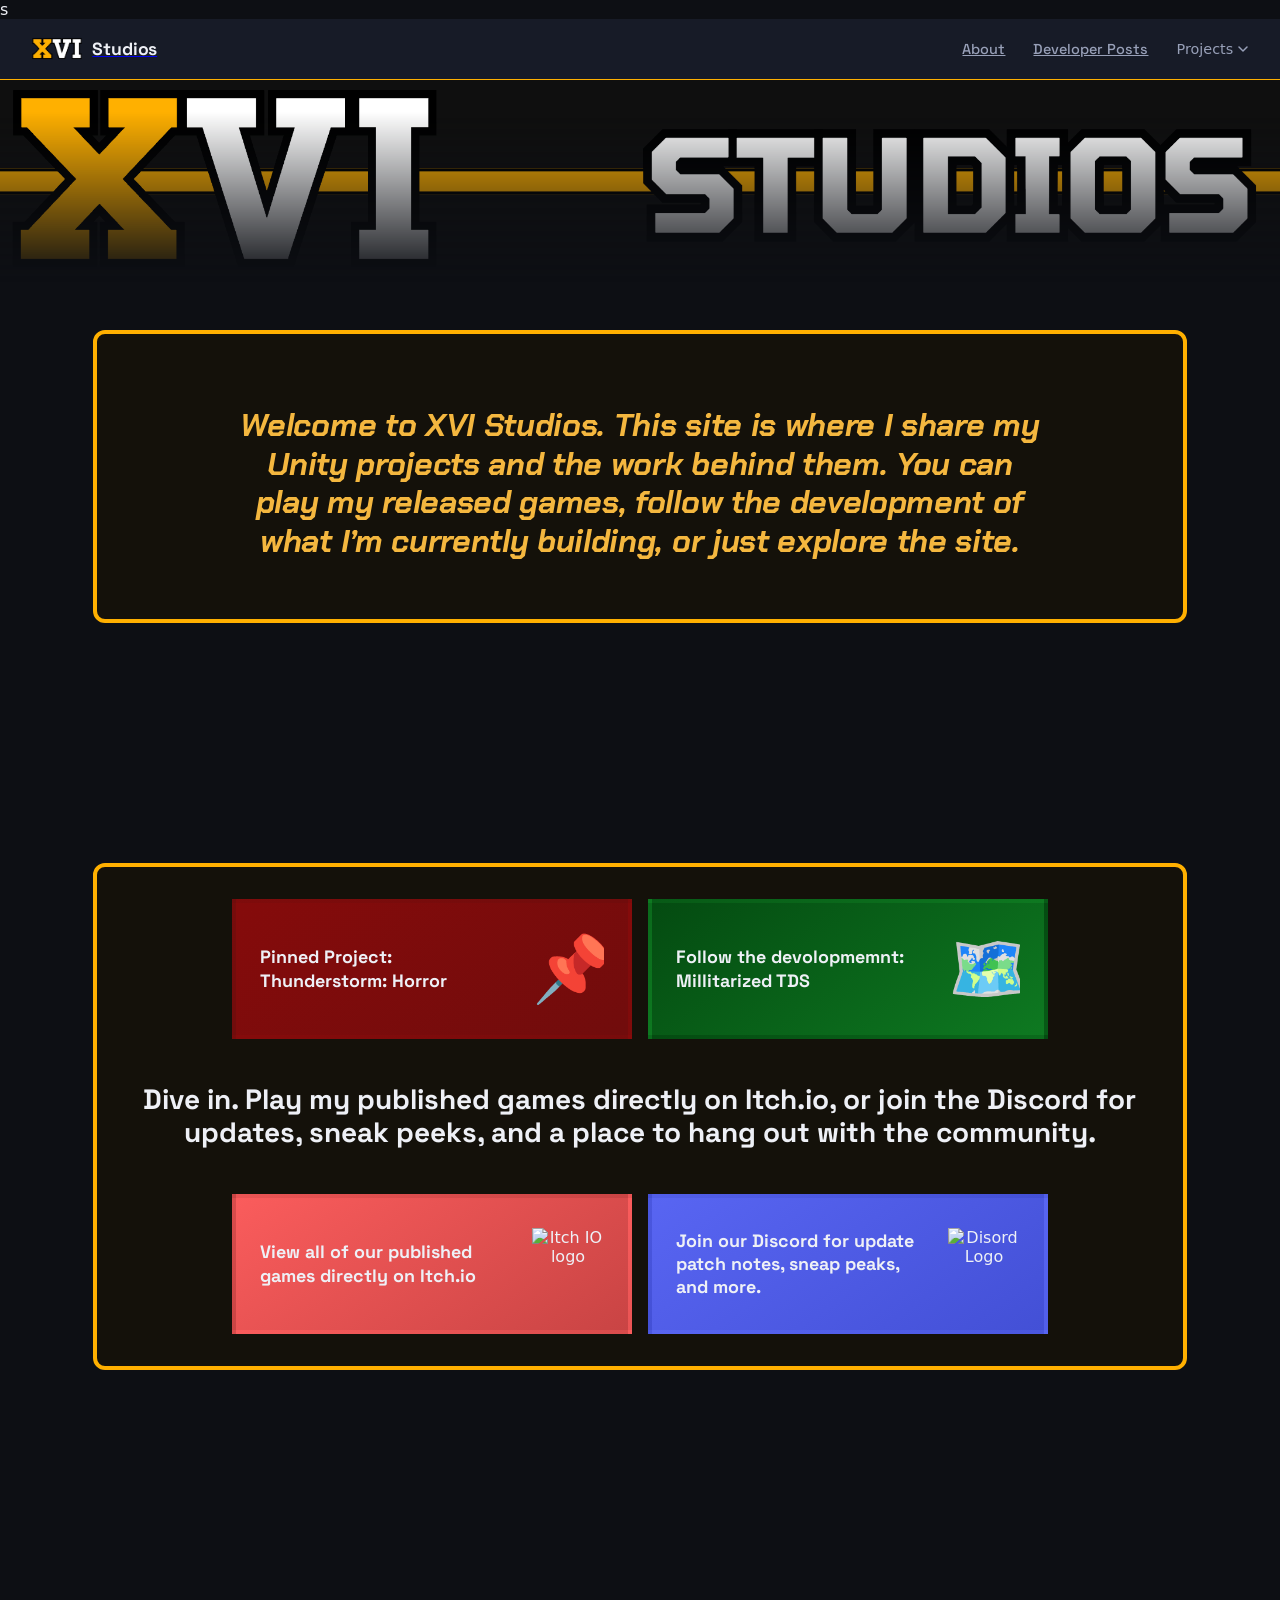
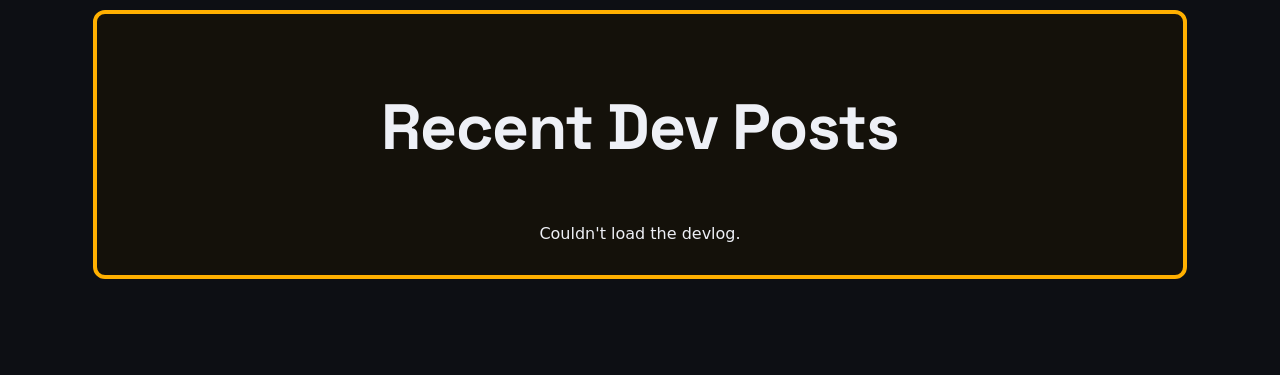
==== commit 854a7933: "commit" ====
--- a/index.html
+++ b/index.html
@@ -1,4 +1,4 @@
-<!DOCTYPE html>
+<!DOCTYPE html>s
 <html lang="en">
   <head>
     <meta charset="UTF-8"/>
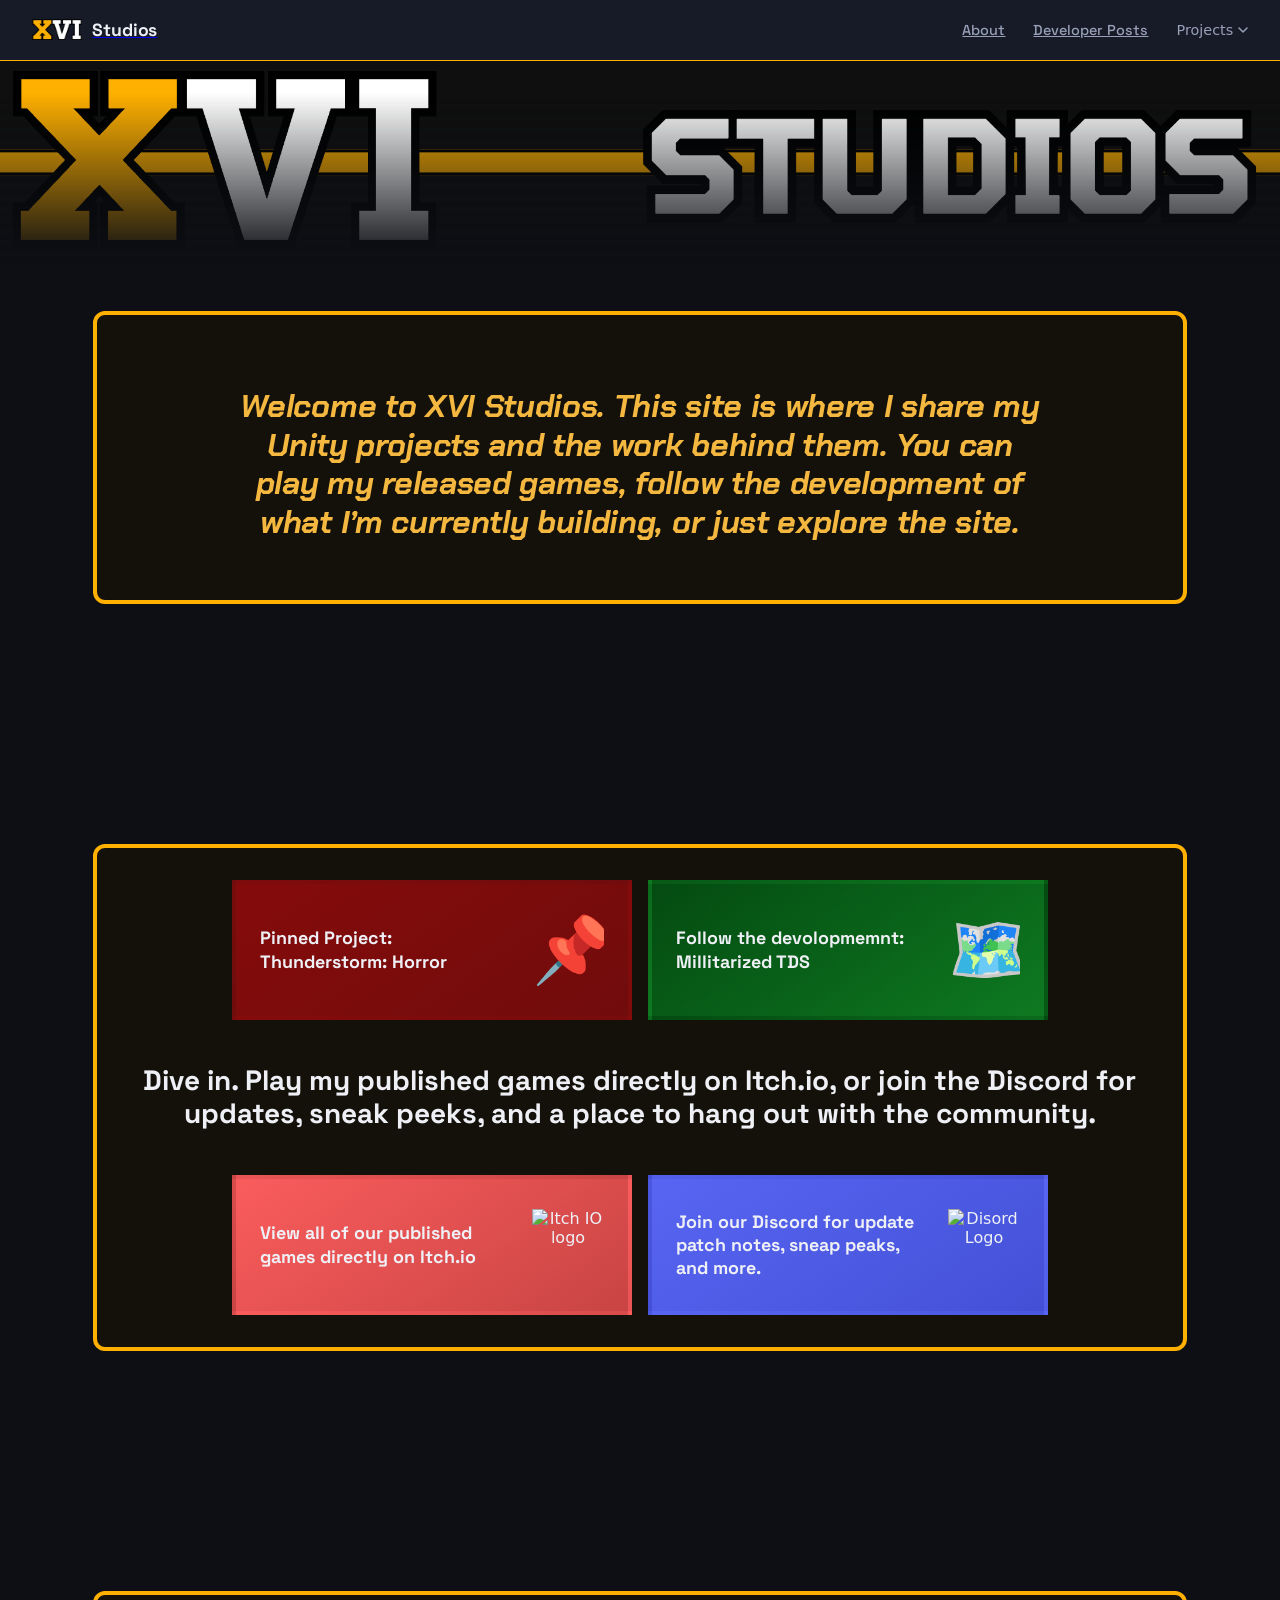
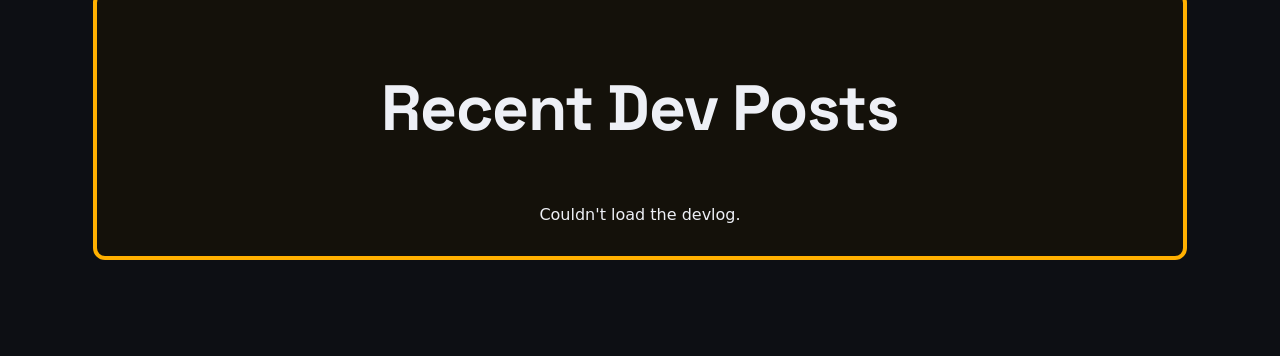
==== commit b04b3c1b: "Commit removed broken s" ====
--- a/index.html
+++ b/index.html
@@ -1,9 +1,11 @@
-<!DOCTYPE html>s
+<!DOCTYPE html>
 <html lang="en">
   <head>
     <meta charset="UTF-8"/>
     <meta name="viewport" content="width=device-width, initial-scale=1.0" />
-    <title>FRCTeach</title>
+    <title>XVI Studios</title>
+    <link rel="icon" type="image/png" href="/images/xvilogo2.png">
+
 <link rel="preconnect" href="https://fonts.googleapis.com">
 <link rel="preconnect" href="https://fonts.gstatic.com" crossorigin>
 <link href="https://fonts.googleapis.com/css2?family=Space+Grotesk:wght@300..700&family=Chakra+Petch:ital,wght@1,500;1,700&display=swap" rel="stylesheet">
